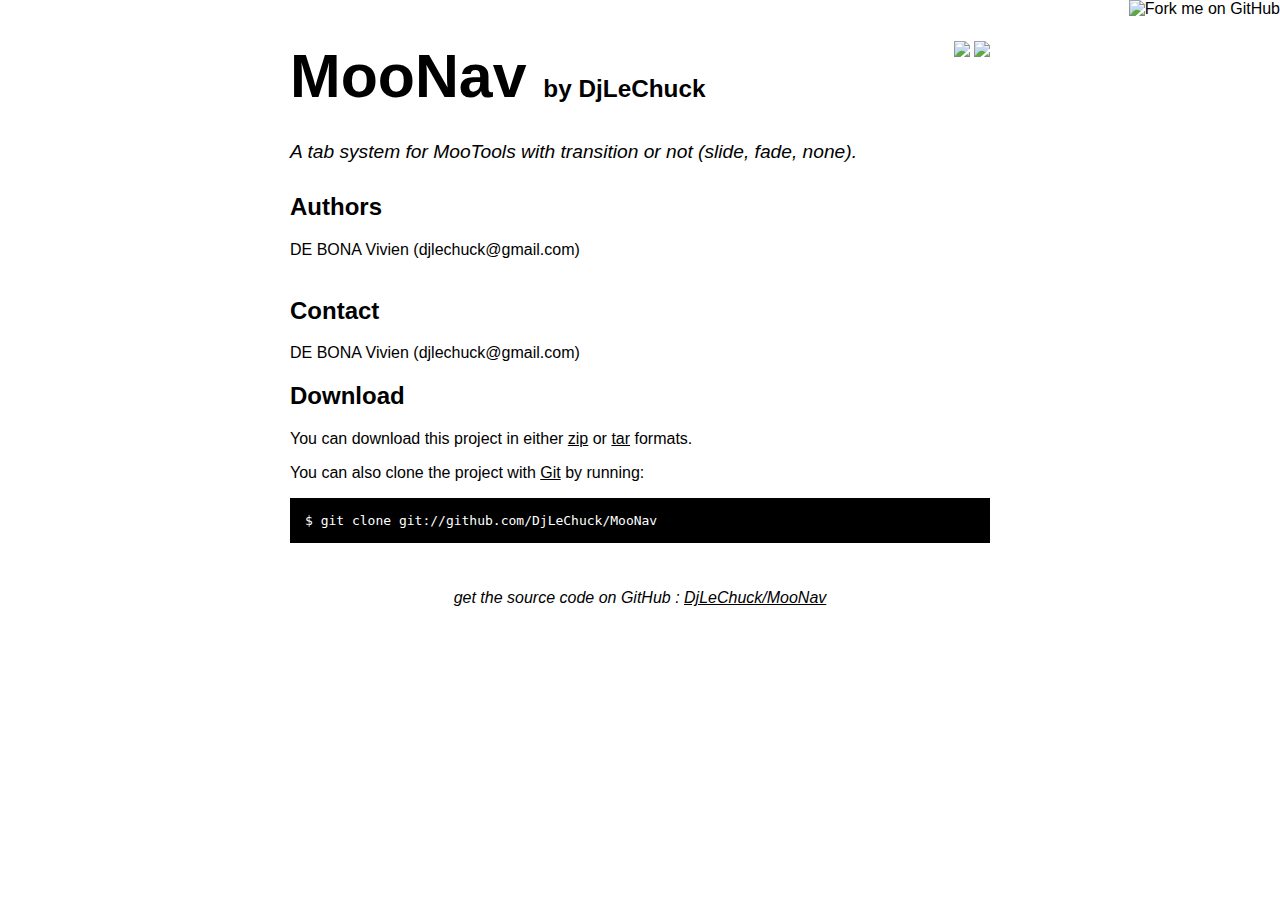
==== index.html @ 76924e0c "github generated gh-pages branch" ====
<!DOCTYPE html>
<html>
<head>
  <meta charset='utf-8'>

  <title>DjLeChuck/MooNav @ GitHub</title>

  <style type="text/css">
    body {
      margin-top: 1.0em;
      background-color: #ffffff;
      font-family: Helvetica, Arial, FreeSans, san-serif;
      color: #000000;
    }
    #container {
      margin: 0 auto;
      width: 700px;
    }
    h1 { font-size: 3.8em; color: #000000; margin-bottom: 3px; }
    h1 .small { font-size: 0.4em; }
    h1 a { text-decoration: none }
    h2 { font-size: 1.5em; color: #000000; }
    h3 { text-align: center; color: #000000; }
    a { color: #000000; }
    .description { font-size: 1.2em; margin-bottom: 30px; margin-top: 30px; font-style: italic;}
    .download { float: right; }
    pre { background: #000; color: #fff; padding: 15px;}
    hr { border: 0; width: 80%; border-bottom: 1px solid #aaa}
    .footer { text-align:center; padding-top:30px; font-style: italic; }
  </style>
</head>

<body>
  <a href="http://github.com/DjLeChuck/MooNav"><img style="position: absolute; top: 0; right: 0; border: 0;" src="http://s3.amazonaws.com/github/ribbons/forkme_right_darkblue_121621.png" alt="Fork me on GitHub" /></a>

  <div id="container">

    <div class="download">
      <a href="http://github.com/DjLeChuck/MooNav/zipball/master">
        <img border="0" width="90" src="http://github.com/images/modules/download/zip.png"></a>
      <a href="http://github.com/DjLeChuck/MooNav/tarball/master">
        <img border="0" width="90" src="http://github.com/images/modules/download/tar.png"></a>
    </div>

    <h1><a href="http://github.com/DjLeChuck/MooNav">MooNav</a>
      <span class="small">by <a href="http://github.com/DjLeChuck">DjLeChuck</a></span></h1>

    <div class="description">
      A tab system for MooTools with transition or not (slide, fade, none).
    </div>

    <h2>Authors</h2>
<p>DE BONA Vivien (djlechuck@gmail.com)<br/><br/>      </p>
<h2>Contact</h2>
<p>DE BONA Vivien (djlechuck@gmail.com)<br/>      </p>


    <h2>Download</h2>
    <p>
      You can download this project in either
      <a href="http://github.com/DjLeChuck/MooNav/zipball/master">zip</a> or
      <a href="http://github.com/DjLeChuck/MooNav/tarball/master">tar</a> formats.
    </p>
    <p>You can also clone the project with <a href="http://git-scm.com">Git</a>
      by running:
      <pre>$ git clone git://github.com/DjLeChuck/MooNav</pre>
    </p>

    <div class="footer">
      get the source code on GitHub : <a href="http://github.com/DjLeChuck/MooNav">DjLeChuck/MooNav</a>
    </div>

  </div>

  
</body>
</html>
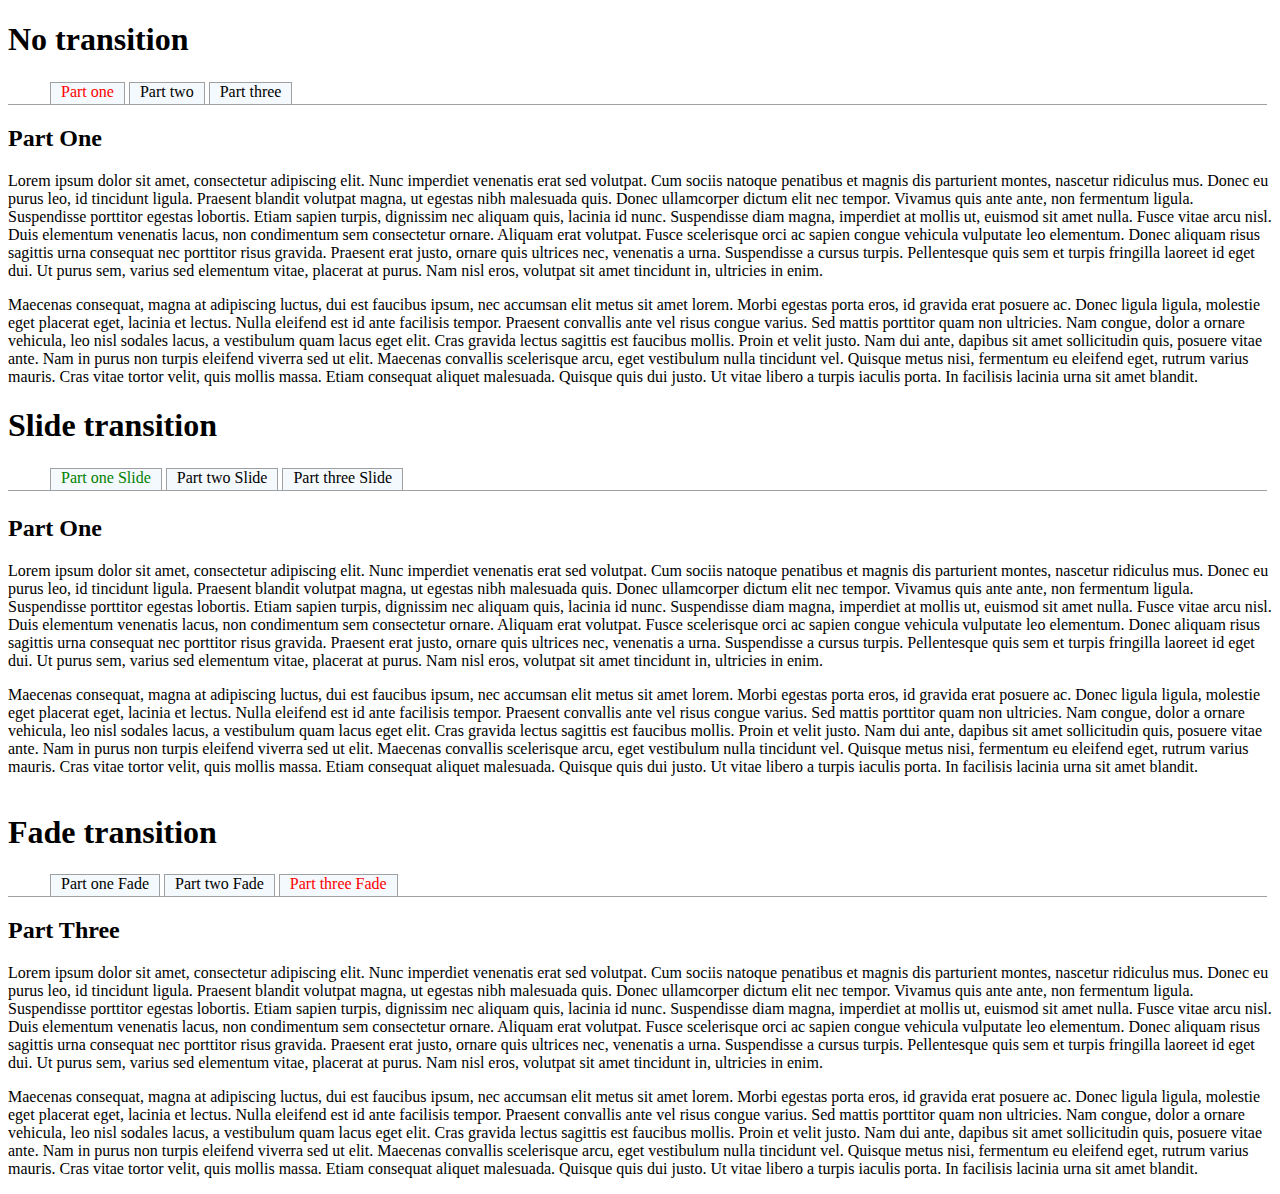
==== commit 34230d20: "First commit of the demo page" ====
--- a/index.html
+++ b/index.html
@@ -1,80 +1,169 @@
-<!DOCTYPE html>
-<html>
+<!DOCTYPE html PUBLIC "-//W3C//DTD XHTML 1.0 Strict//EN" "http://www.w3.org/TR/xhtml1/DTD/xhtml1-strict.dtd">
+
+<html xmlns="http://www.w3.org/1999/xhtml" xml:lang="fr" lang="fr">
 <head>
-  <meta charset='utf-8'>
+	<meta http-equiv="Content-Type" content="text/html; charset=UTF-8" />
 
-  <title>DjLeChuck/MooNav @ GitHub</title>
+	<title>MooTab example</title>
+    <link rel="stylesheet" type="text/css" href="./style.css" />
+    <script type="text/javascript" src="./mootools-core.js"></script>
+    <script type="text/javascript" src="./mootools-more.js"></script>
+	<script type="text/javascript" src="./MooNav.js"></script>
 
-  <style type="text/css">
-    body {
-      margin-top: 1.0em;
-      background-color: #ffffff;
-      font-family: Helvetica, Arial, FreeSans, san-serif;
-      color: #000000;
-    }
-    #container {
-      margin: 0 auto;
-      width: 700px;
-    }
-    h1 { font-size: 3.8em; color: #000000; margin-bottom: 3px; }
-    h1 .small { font-size: 0.4em; }
-    h1 a { text-decoration: none }
-    h2 { font-size: 1.5em; color: #000000; }
-    h3 { text-align: center; color: #000000; }
-    a { color: #000000; }
-    .description { font-size: 1.2em; margin-bottom: 30px; margin-top: 30px; font-style: italic;}
-    .download { float: right; }
-    pre { background: #000; color: #fff; padding: 15px;}
-    hr { border: 0; width: 80%; border-bottom: 1px solid #aaa}
-    .footer { text-align:center; padding-top:30px; font-style: italic; }
-  </style>
+    <script type="text/javascript">
+    window.addEvent('domready', function() {
+        // Basic, without transition effect and the default class
+        new MooNav();
+
+        // Custom with slide effect and redefinition of tabs, parts and active class
+        new MooNav({
+            tabs: '.onglet_slide',
+            parts: '.partie_slide',
+            transition: 'slide',
+            classActive: 'actif_bis'
+        });
+
+        // Custom with fade effect, redefinition of tabs and parts class and custom first active tab
+        new MooNav({
+            tabs: '.onglet_fade',
+            parts: '.partie_fade',
+            transition: 'fade',
+            firstActiveTab: 2
+        });
+    });
+    </script>
 </head>
+<body>
 
-<body>
-  <a href="http://github.com/DjLeChuck/MooNav"><img style="position: absolute; top: 0; right: 0; border: 0;" src="http://s3.amazonaws.com/github/ribbons/forkme_right_darkblue_121621.png" alt="Fork me on GitHub" /></a>
+    <h1>No transition</h1>
+    <ul>
+        <li class="onglet">Part one</li>
+        <li class="onglet">Part two</li>
+        <li class="onglet">Part three</li>
+    </ul>
 
-  <div id="container">
-
-    <div class="download">
-      <a href="http://github.com/DjLeChuck/MooNav/zipball/master">
-        <img border="0" width="90" src="http://github.com/images/modules/download/zip.png"></a>
-      <a href="http://github.com/DjLeChuck/MooNav/tarball/master">
-        <img border="0" width="90" src="http://github.com/images/modules/download/tar.png"></a>
+    <div class="partie">
+        <h2>
+            Part One
+        </h2>
+        <p>
+            Lorem ipsum dolor sit amet, consectetur adipiscing elit. Nunc imperdiet venenatis erat sed volutpat. Cum sociis natoque penatibus et magnis dis parturient montes, nascetur ridiculus mus. Donec eu purus leo, id tincidunt ligula. Praesent blandit volutpat magna, ut egestas nibh malesuada quis. Donec ullamcorper dictum elit nec tempor. Vivamus quis ante ante, non fermentum ligula. Suspendisse porttitor egestas lobortis. Etiam sapien turpis, dignissim nec aliquam quis, lacinia id nunc. Suspendisse diam magna, imperdiet at mollis ut, euismod sit amet nulla. Fusce vitae arcu nisl. Duis elementum venenatis lacus, non condimentum sem consectetur ornare. Aliquam erat volutpat. Fusce scelerisque orci ac sapien congue vehicula vulputate leo elementum. Donec aliquam risus sagittis urna consequat nec porttitor risus gravida. Praesent erat justo, ornare quis ultrices nec, venenatis a urna. Suspendisse a cursus turpis. Pellentesque quis sem et turpis fringilla laoreet id eget dui. Ut purus sem, varius sed elementum vitae, placerat at purus. Nam nisl eros, volutpat sit amet tincidunt in, ultricies in enim.
+        </p>
+        <p>
+            Maecenas consequat, magna at adipiscing luctus, dui est faucibus ipsum, nec accumsan elit metus sit amet lorem. Morbi egestas porta eros, id gravida erat posuere ac. Donec ligula ligula, molestie eget placerat eget, lacinia et lectus. Nulla eleifend est id ante facilisis tempor. Praesent convallis ante vel risus congue varius. Sed mattis porttitor quam non ultricies. Nam congue, dolor a ornare vehicula, leo nisl sodales lacus, a vestibulum quam lacus eget elit. Cras gravida lectus sagittis est faucibus mollis. Proin et velit justo. Nam dui ante, dapibus sit amet sollicitudin quis, posuere vitae ante. Nam in purus non turpis eleifend viverra sed ut elit. Maecenas convallis scelerisque arcu, eget vestibulum nulla tincidunt vel. Quisque metus nisi, fermentum eu eleifend eget, rutrum varius mauris. Cras vitae tortor velit, quis mollis massa. Etiam consequat aliquet malesuada. Quisque quis dui justo. Ut vitae libero a turpis iaculis porta. In facilisis lacinia urna sit amet blandit.
+        </p>
     </div>
 
-    <h1><a href="http://github.com/DjLeChuck/MooNav">MooNav</a>
-      <span class="small">by <a href="http://github.com/DjLeChuck">DjLeChuck</a></span></h1>
-
-    <div class="description">
-      A tab system for MooTools with transition or not (slide, fade, none).
+    <div class="partie">
+        <h2>
+            Part Two
+        </h2>
+        <p>
+            Lorem ipsum dolor sit amet, consectetur adipiscing elit. Nunc imperdiet venenatis erat sed volutpat. Cum sociis natoque penatibus et magnis dis parturient montes, nascetur ridiculus mus. Donec eu purus leo, id tincidunt ligula. Praesent blandit volutpat magna, ut egestas nibh malesuada quis. Donec ullamcorper dictum elit nec tempor. Vivamus quis ante ante, non fermentum ligula. Suspendisse porttitor egestas lobortis. Etiam sapien turpis, dignissim nec aliquam quis, lacinia id nunc. Suspendisse diam magna, imperdiet at mollis ut, euismod sit amet nulla. Fusce vitae arcu nisl. Duis elementum venenatis lacus, non condimentum sem consectetur ornare. Aliquam erat volutpat. Fusce scelerisque orci ac sapien congue vehicula vulputate leo elementum. Donec aliquam risus sagittis urna consequat nec porttitor risus gravida. Praesent erat justo, ornare quis ultrices nec, venenatis a urna. Suspendisse a cursus turpis. Pellentesque quis sem et turpis fringilla laoreet id eget dui. Ut purus sem, varius sed elementum vitae, placerat at purus. Nam nisl eros, volutpat sit amet tincidunt in, ultricies in enim.
+        </p>
+        <p>
+            Maecenas consequat, magna at adipiscing luctus, dui est faucibus ipsum, nec accumsan elit metus sit amet lorem. Morbi egestas porta eros, id gravida erat posuere ac. Donec ligula ligula, molestie eget placerat eget, lacinia et lectus. Nulla eleifend est id ante facilisis tempor. Praesent convallis ante vel risus congue varius. Sed mattis porttitor quam non ultricies. Nam congue, dolor a ornare vehicula, leo nisl sodales lacus, a vestibulum quam lacus eget elit. Cras gravida lectus sagittis est faucibus mollis. Proin et velit justo. Nam dui ante, dapibus sit amet sollicitudin quis, posuere vitae ante. Nam in purus non turpis eleifend viverra sed ut elit. Maecenas convallis scelerisque arcu, eget vestibulum nulla tincidunt vel. Quisque metus nisi, fermentum eu eleifend eget, rutrum varius mauris. Cras vitae tortor velit, quis mollis massa. Etiam consequat aliquet malesuada. Quisque quis dui justo. Ut vitae libero a turpis iaculis porta. In facilisis lacinia urna sit amet blandit.
+        </p>
     </div>
 
-    <h2>Authors</h2>
-<p>DE BONA Vivien (djlechuck@gmail.com)-<br/>-<br/>      </p>
-<h2>Contact</h2>
-<p>DE BONA Vivien (djlechuck@gmail.com)-<br/>      </p>
+    <div class="partie">
+        <h2>
+            Part Three
+        </h2>
+        <p>
+            Lorem ipsum dolor sit amet, consectetur adipiscing elit. Nunc imperdiet venenatis erat sed volutpat. Cum sociis natoque penatibus et magnis dis parturient montes, nascetur ridiculus mus. Donec eu purus leo, id tincidunt ligula. Praesent blandit volutpat magna, ut egestas nibh malesuada quis. Donec ullamcorper dictum elit nec tempor. Vivamus quis ante ante, non fermentum ligula. Suspendisse porttitor egestas lobortis. Etiam sapien turpis, dignissim nec aliquam quis, lacinia id nunc. Suspendisse diam magna, imperdiet at mollis ut, euismod sit amet nulla. Fusce vitae arcu nisl. Duis elementum venenatis lacus, non condimentum sem consectetur ornare. Aliquam erat volutpat. Fusce scelerisque orci ac sapien congue vehicula vulputate leo elementum. Donec aliquam risus sagittis urna consequat nec porttitor risus gravida. Praesent erat justo, ornare quis ultrices nec, venenatis a urna. Suspendisse a cursus turpis. Pellentesque quis sem et turpis fringilla laoreet id eget dui. Ut purus sem, varius sed elementum vitae, placerat at purus. Nam nisl eros, volutpat sit amet tincidunt in, ultricies in enim.
+        </p>
+        <p>
+            Maecenas consequat, magna at adipiscing luctus, dui est faucibus ipsum, nec accumsan elit metus sit amet lorem. Morbi egestas porta eros, id gravida erat posuere ac. Donec ligula ligula, molestie eget placerat eget, lacinia et lectus. Nulla eleifend est id ante facilisis tempor. Praesent convallis ante vel risus congue varius. Sed mattis porttitor quam non ultricies. Nam congue, dolor a ornare vehicula, leo nisl sodales lacus, a vestibulum quam lacus eget elit. Cras gravida lectus sagittis est faucibus mollis. Proin et velit justo. Nam dui ante, dapibus sit amet sollicitudin quis, posuere vitae ante. Nam in purus non turpis eleifend viverra sed ut elit. Maecenas convallis scelerisque arcu, eget vestibulum nulla tincidunt vel. Quisque metus nisi, fermentum eu eleifend eget, rutrum varius mauris. Cras vitae tortor velit, quis mollis massa. Etiam consequat aliquet malesuada. Quisque quis dui justo. Ut vitae libero a turpis iaculis porta. In facilisis lacinia urna sit amet blandit.
+        </p>
+    </div>
 
 
-    <h2>Download</h2>
-    <p>
-      You can download this project in either
-      <a href="http://github.com/DjLeChuck/MooNav/zipball/master">zip</a> or
-      <a href="http://github.com/DjLeChuck/MooNav/tarball/master">tar</a> formats.
-    </p>
-    <p>You can also clone the project with <a href="http://git-scm.com">Git</a>
-      by running:
-      <pre>$ git clone git://github.com/DjLeChuck/MooNav</pre>
-    </p>
+    <h1>Slide transition</h1>
+    <ul>
+        <li class="onglet_slide">Part one Slide</li>
+        <li class="onglet_slide">Part two Slide</li>
+        <li class="onglet_slide">Part three Slide</li>
+    </ul>
 
-    <div class="footer">
-      get the source code on GitHub : <a href="http://github.com/DjLeChuck/MooNav">DjLeChuck/MooNav</a>
+    <div class="partie_slide">
+        <h2>
+            Part One
+        </h2>
+        <p>
+            Lorem ipsum dolor sit amet, consectetur adipiscing elit. Nunc imperdiet venenatis erat sed volutpat. Cum sociis natoque penatibus et magnis dis parturient montes, nascetur ridiculus mus. Donec eu purus leo, id tincidunt ligula. Praesent blandit volutpat magna, ut egestas nibh malesuada quis. Donec ullamcorper dictum elit nec tempor. Vivamus quis ante ante, non fermentum ligula. Suspendisse porttitor egestas lobortis. Etiam sapien turpis, dignissim nec aliquam quis, lacinia id nunc. Suspendisse diam magna, imperdiet at mollis ut, euismod sit amet nulla. Fusce vitae arcu nisl. Duis elementum venenatis lacus, non condimentum sem consectetur ornare. Aliquam erat volutpat. Fusce scelerisque orci ac sapien congue vehicula vulputate leo elementum. Donec aliquam risus sagittis urna consequat nec porttitor risus gravida. Praesent erat justo, ornare quis ultrices nec, venenatis a urna. Suspendisse a cursus turpis. Pellentesque quis sem et turpis fringilla laoreet id eget dui. Ut purus sem, varius sed elementum vitae, placerat at purus. Nam nisl eros, volutpat sit amet tincidunt in, ultricies in enim.
+        </p>
+        <p>
+            Maecenas consequat, magna at adipiscing luctus, dui est faucibus ipsum, nec accumsan elit metus sit amet lorem. Morbi egestas porta eros, id gravida erat posuere ac. Donec ligula ligula, molestie eget placerat eget, lacinia et lectus. Nulla eleifend est id ante facilisis tempor. Praesent convallis ante vel risus congue varius. Sed mattis porttitor quam non ultricies. Nam congue, dolor a ornare vehicula, leo nisl sodales lacus, a vestibulum quam lacus eget elit. Cras gravida lectus sagittis est faucibus mollis. Proin et velit justo. Nam dui ante, dapibus sit amet sollicitudin quis, posuere vitae ante. Nam in purus non turpis eleifend viverra sed ut elit. Maecenas convallis scelerisque arcu, eget vestibulum nulla tincidunt vel. Quisque metus nisi, fermentum eu eleifend eget, rutrum varius mauris. Cras vitae tortor velit, quis mollis massa. Etiam consequat aliquet malesuada. Quisque quis dui justo. Ut vitae libero a turpis iaculis porta. In facilisis lacinia urna sit amet blandit.
+        </p>
     </div>
 
-  </div>
+    <div class="partie_slide">
+        <h2>
+            Part Two
+        </h2>
+        <p>
+            Lorem ipsum dolor sit amet, consectetur adipiscing elit. Nunc imperdiet venenatis erat sed volutpat. Cum sociis natoque penatibus et magnis dis parturient montes, nascetur ridiculus mus. Donec eu purus leo, id tincidunt ligula. Praesent blandit volutpat magna, ut egestas nibh malesuada quis. Donec ullamcorper dictum elit nec tempor. Vivamus quis ante ante, non fermentum ligula. Suspendisse porttitor egestas lobortis. Etiam sapien turpis, dignissim nec aliquam quis, lacinia id nunc. Suspendisse diam magna, imperdiet at mollis ut, euismod sit amet nulla. Fusce vitae arcu nisl. Duis elementum venenatis lacus, non condimentum sem consectetur ornare. Aliquam erat volutpat. Fusce scelerisque orci ac sapien congue vehicula vulputate leo elementum. Donec aliquam risus sagittis urna consequat nec porttitor risus gravida. Praesent erat justo, ornare quis ultrices nec, venenatis a urna. Suspendisse a cursus turpis. Pellentesque quis sem et turpis fringilla laoreet id eget dui. Ut purus sem, varius sed elementum vitae, placerat at purus. Nam nisl eros, volutpat sit amet tincidunt in, ultricies in enim.
+        </p>
+        <p>
+            Maecenas consequat, magna at adipiscing luctus, dui est faucibus ipsum, nec accumsan elit metus sit amet lorem. Morbi egestas porta eros, id gravida erat posuere ac. Donec ligula ligula, molestie eget placerat eget, lacinia et lectus. Nulla eleifend est id ante facilisis tempor. Praesent convallis ante vel risus congue varius. Sed mattis porttitor quam non ultricies. Nam congue, dolor a ornare vehicula, leo nisl sodales lacus, a vestibulum quam lacus eget elit. Cras gravida lectus sagittis est faucibus mollis. Proin et velit justo. Nam dui ante, dapibus sit amet sollicitudin quis, posuere vitae ante. Nam in purus non turpis eleifend viverra sed ut elit. Maecenas convallis scelerisque arcu, eget vestibulum nulla tincidunt vel. Quisque metus nisi, fermentum eu eleifend eget, rutrum varius mauris. Cras vitae tortor velit, quis mollis massa. Etiam consequat aliquet malesuada. Quisque quis dui justo. Ut vitae libero a turpis iaculis porta. In facilisis lacinia urna sit amet blandit.
+        </p>
+    </div>
 
-  
+    <div class="partie_slide">
+        <h2>
+            Part Three
+        </h2>
+        <p>
+            Lorem ipsum dolor sit amet, consectetur adipiscing elit. Nunc imperdiet venenatis erat sed volutpat. Cum sociis natoque penatibus et magnis dis parturient montes, nascetur ridiculus mus. Donec eu purus leo, id tincidunt ligula. Praesent blandit volutpat magna, ut egestas nibh malesuada quis. Donec ullamcorper dictum elit nec tempor. Vivamus quis ante ante, non fermentum ligula. Suspendisse porttitor egestas lobortis. Etiam sapien turpis, dignissim nec aliquam quis, lacinia id nunc. Suspendisse diam magna, imperdiet at mollis ut, euismod sit amet nulla. Fusce vitae arcu nisl. Duis elementum venenatis lacus, non condimentum sem consectetur ornare. Aliquam erat volutpat. Fusce scelerisque orci ac sapien congue vehicula vulputate leo elementum. Donec aliquam risus sagittis urna consequat nec porttitor risus gravida. Praesent erat justo, ornare quis ultrices nec, venenatis a urna. Suspendisse a cursus turpis. Pellentesque quis sem et turpis fringilla laoreet id eget dui. Ut purus sem, varius sed elementum vitae, placerat at purus. Nam nisl eros, volutpat sit amet tincidunt in, ultricies in enim.
+        </p>
+        <p>
+            Maecenas consequat, magna at adipiscing luctus, dui est faucibus ipsum, nec accumsan elit metus sit amet lorem. Morbi egestas porta eros, id gravida erat posuere ac. Donec ligula ligula, molestie eget placerat eget, lacinia et lectus. Nulla eleifend est id ante facilisis tempor. Praesent convallis ante vel risus congue varius. Sed mattis porttitor quam non ultricies. Nam congue, dolor a ornare vehicula, leo nisl sodales lacus, a vestibulum quam lacus eget elit. Cras gravida lectus sagittis est faucibus mollis. Proin et velit justo. Nam dui ante, dapibus sit amet sollicitudin quis, posuere vitae ante. Nam in purus non turpis eleifend viverra sed ut elit. Maecenas convallis scelerisque arcu, eget vestibulum nulla tincidunt vel. Quisque metus nisi, fermentum eu eleifend eget, rutrum varius mauris. Cras vitae tortor velit, quis mollis massa. Etiam consequat aliquet malesuada. Quisque quis dui justo. Ut vitae libero a turpis iaculis porta. In facilisis lacinia urna sit amet blandit.
+        </p>
+    </div>
+
+
+    <h1>Fade transition</h1>
+    <ul>
+        <li class="onglet_fade">Part one Fade</li>
+        <li class="onglet_fade">Part two Fade</li>
+        <li class="onglet_fade">Part three Fade</li>
+    </ul>
+
+    <div class="partie_fade">
+        <h2>
+            Part One
+        </h2>
+        <p>
+            Lorem ipsum dolor sit amet, consectetur adipiscing elit. Nunc imperdiet venenatis erat sed volutpat. Cum sociis natoque penatibus et magnis dis parturient montes, nascetur ridiculus mus. Donec eu purus leo, id tincidunt ligula. Praesent blandit volutpat magna, ut egestas nibh malesuada quis. Donec ullamcorper dictum elit nec tempor. Vivamus quis ante ante, non fermentum ligula. Suspendisse porttitor egestas lobortis. Etiam sapien turpis, dignissim nec aliquam quis, lacinia id nunc. Suspendisse diam magna, imperdiet at mollis ut, euismod sit amet nulla. Fusce vitae arcu nisl. Duis elementum venenatis lacus, non condimentum sem consectetur ornare. Aliquam erat volutpat. Fusce scelerisque orci ac sapien congue vehicula vulputate leo elementum. Donec aliquam risus sagittis urna consequat nec porttitor risus gravida. Praesent erat justo, ornare quis ultrices nec, venenatis a urna. Suspendisse a cursus turpis. Pellentesque quis sem et turpis fringilla laoreet id eget dui. Ut purus sem, varius sed elementum vitae, placerat at purus. Nam nisl eros, volutpat sit amet tincidunt in, ultricies in enim.
+        </p>
+        <p>
+            Maecenas consequat, magna at adipiscing luctus, dui est faucibus ipsum, nec accumsan elit metus sit amet lorem. Morbi egestas porta eros, id gravida erat posuere ac. Donec ligula ligula, molestie eget placerat eget, lacinia et lectus. Nulla eleifend est id ante facilisis tempor. Praesent convallis ante vel risus congue varius. Sed mattis porttitor quam non ultricies. Nam congue, dolor a ornare vehicula, leo nisl sodales lacus, a vestibulum quam lacus eget elit. Cras gravida lectus sagittis est faucibus mollis. Proin et velit justo. Nam dui ante, dapibus sit amet sollicitudin quis, posuere vitae ante. Nam in purus non turpis eleifend viverra sed ut elit. Maecenas convallis scelerisque arcu, eget vestibulum nulla tincidunt vel. Quisque metus nisi, fermentum eu eleifend eget, rutrum varius mauris. Cras vitae tortor velit, quis mollis massa. Etiam consequat aliquet malesuada. Quisque quis dui justo. Ut vitae libero a turpis iaculis porta. In facilisis lacinia urna sit amet blandit.
+        </p>
+    </div>
+
+    <div class="partie_fade">
+        <h2>
+            Part Two
+        </h2>
+        <p>
+            Lorem ipsum dolor sit amet, consectetur adipiscing elit. Nunc imperdiet venenatis erat sed volutpat. Cum sociis natoque penatibus et magnis dis parturient montes, nascetur ridiculus mus. Donec eu purus leo, id tincidunt ligula. Praesent blandit volutpat magna, ut egestas nibh malesuada quis. Donec ullamcorper dictum elit nec tempor. Vivamus quis ante ante, non fermentum ligula. Suspendisse porttitor egestas lobortis. Etiam sapien turpis, dignissim nec aliquam quis, lacinia id nunc. Suspendisse diam magna, imperdiet at mollis ut, euismod sit amet nulla. Fusce vitae arcu nisl. Duis elementum venenatis lacus, non condimentum sem consectetur ornare. Aliquam erat volutpat. Fusce scelerisque orci ac sapien congue vehicula vulputate leo elementum. Donec aliquam risus sagittis urna consequat nec porttitor risus gravida. Praesent erat justo, ornare quis ultrices nec, venenatis a urna. Suspendisse a cursus turpis. Pellentesque quis sem et turpis fringilla laoreet id eget dui. Ut purus sem, varius sed elementum vitae, placerat at purus. Nam nisl eros, volutpat sit amet tincidunt in, ultricies in enim.
+        </p>
+        <p>
+            Maecenas consequat, magna at adipiscing luctus, dui est faucibus ipsum, nec accumsan elit metus sit amet lorem. Morbi egestas porta eros, id gravida erat posuere ac. Donec ligula ligula, molestie eget placerat eget, lacinia et lectus. Nulla eleifend est id ante facilisis tempor. Praesent convallis ante vel risus congue varius. Sed mattis porttitor quam non ultricies. Nam congue, dolor a ornare vehicula, leo nisl sodales lacus, a vestibulum quam lacus eget elit. Cras gravida lectus sagittis est faucibus mollis. Proin et velit justo. Nam dui ante, dapibus sit amet sollicitudin quis, posuere vitae ante. Nam in purus non turpis eleifend viverra sed ut elit. Maecenas convallis scelerisque arcu, eget vestibulum nulla tincidunt vel. Quisque metus nisi, fermentum eu eleifend eget, rutrum varius mauris. Cras vitae tortor velit, quis mollis massa. Etiam consequat aliquet malesuada. Quisque quis dui justo. Ut vitae libero a turpis iaculis porta. In facilisis lacinia urna sit amet blandit.
+        </p>
+    </div>
+
+    <div class="partie_fade">
+        <h2>
+            Part Three
+        </h2>
+        <p>
+            Lorem ipsum dolor sit amet, consectetur adipiscing elit. Nunc imperdiet venenatis erat sed volutpat. Cum sociis natoque penatibus et magnis dis parturient montes, nascetur ridiculus mus. Donec eu purus leo, id tincidunt ligula. Praesent blandit volutpat magna, ut egestas nibh malesuada quis. Donec ullamcorper dictum elit nec tempor. Vivamus quis ante ante, non fermentum ligula. Suspendisse porttitor egestas lobortis. Etiam sapien turpis, dignissim nec aliquam quis, lacinia id nunc. Suspendisse diam magna, imperdiet at mollis ut, euismod sit amet nulla. Fusce vitae arcu nisl. Duis elementum venenatis lacus, non condimentum sem consectetur ornare. Aliquam erat volutpat. Fusce scelerisque orci ac sapien congue vehicula vulputate leo elementum. Donec aliquam risus sagittis urna consequat nec porttitor risus gravida. Praesent erat justo, ornare quis ultrices nec, venenatis a urna. Suspendisse a cursus turpis. Pellentesque quis sem et turpis fringilla laoreet id eget dui. Ut purus sem, varius sed elementum vitae, placerat at purus. Nam nisl eros, volutpat sit amet tincidunt in, ultricies in enim.
+        </p>
+        <p>
+            Maecenas consequat, magna at adipiscing luctus, dui est faucibus ipsum, nec accumsan elit metus sit amet lorem. Morbi egestas porta eros, id gravida erat posuere ac. Donec ligula ligula, molestie eget placerat eget, lacinia et lectus. Nulla eleifend est id ante facilisis tempor. Praesent convallis ante vel risus congue varius. Sed mattis porttitor quam non ultricies. Nam congue, dolor a ornare vehicula, leo nisl sodales lacus, a vestibulum quam lacus eget elit. Cras gravida lectus sagittis est faucibus mollis. Proin et velit justo. Nam dui ante, dapibus sit amet sollicitudin quis, posuere vitae ante. Nam in purus non turpis eleifend viverra sed ut elit. Maecenas convallis scelerisque arcu, eget vestibulum nulla tincidunt vel. Quisque metus nisi, fermentum eu eleifend eget, rutrum varius mauris. Cras vitae tortor velit, quis mollis massa. Etiam consequat aliquet malesuada. Quisque quis dui justo. Ut vitae libero a turpis iaculis porta. In facilisis lacinia urna sit amet blandit.
+        </p>
+    </div>
 </body>
 </html>
--- a/style.css
+++ b/style.css
@@ -0,0 +1,26 @@
+ul {
+    list-style-type: none;
+    padding-bottom: 24px; /* à modifier suivant la taille de la police ET de la hauteur de l'onglet dans #onglets li */
+    border-bottom: 1px solid #9EA0A1;
+    margin: 5px 5px 5px 0;
+}
+
+    li {
+        float: left;
+        height: 21px; /* à modifier suivant la taille de la police pour centrer le texte dans l'onglet */
+        background-color: #F4F9FD;
+        margin: 2px 2px 0 2px !important; /* Pour les navigateurs autre que IE */
+        margin: 1px 2px 0 2px; /* Pour IE  */
+        padding: 0 10px 0 10px;
+        border: 1px solid #9EA0A1;
+        display: block;
+        cursor: pointer;
+    }
+
+        .actif {
+            color: red;
+        }
+
+        .actif_bis {
+            color: green;
+        }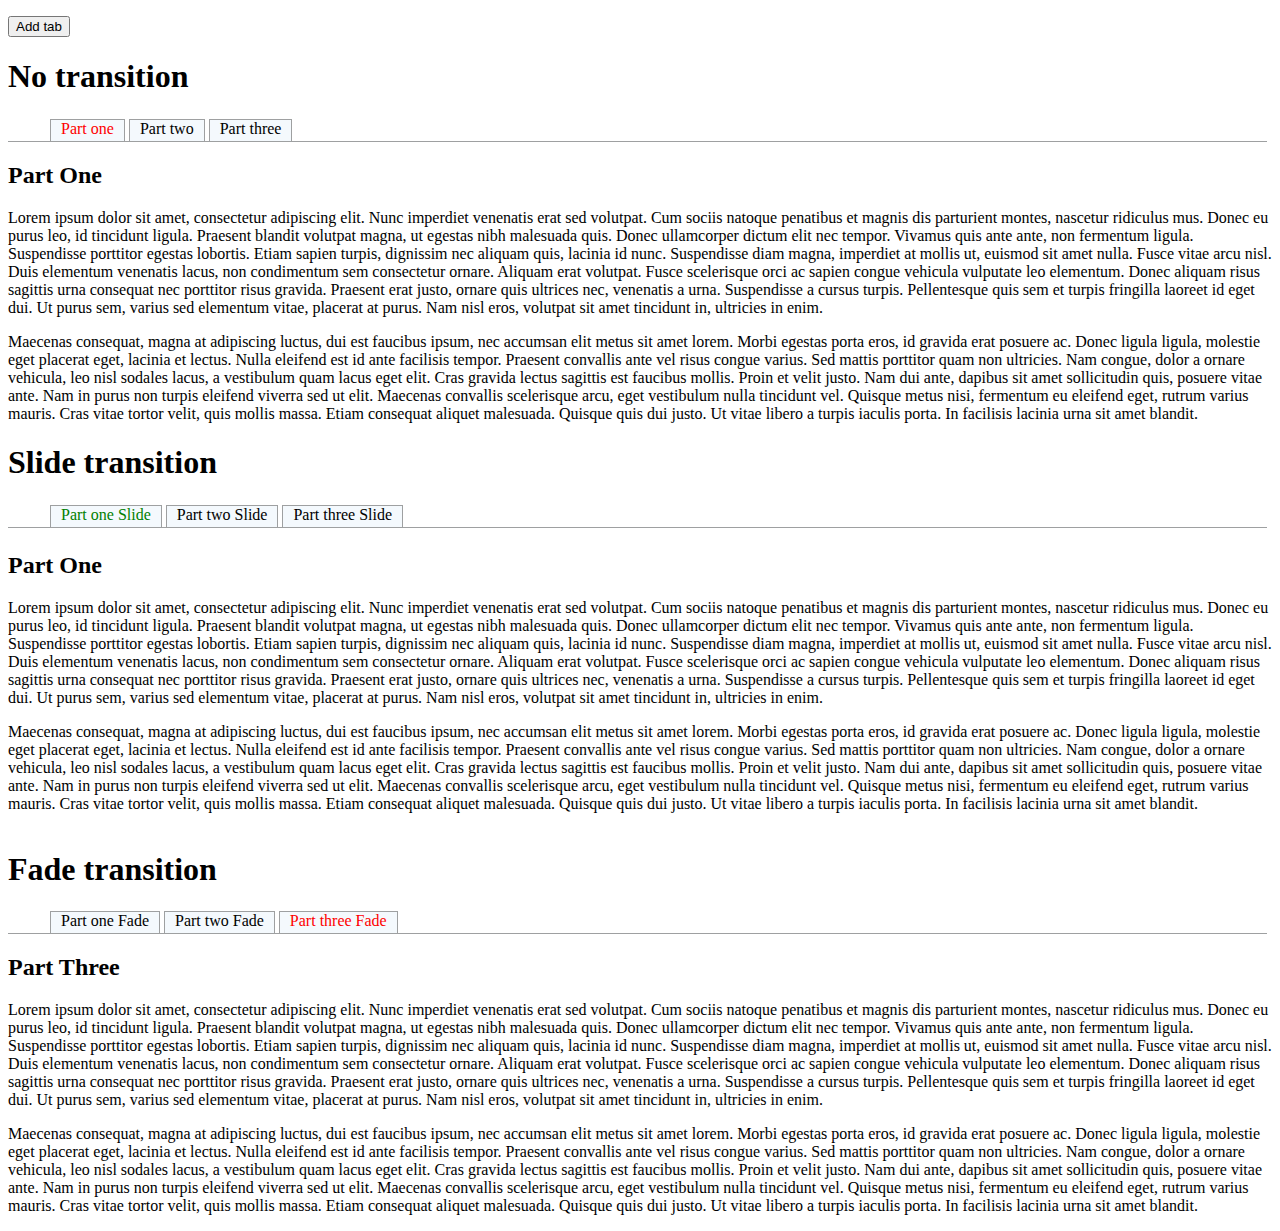
==== commit 91a75fc8: "Update with add tab example" ====
--- a/index.html
+++ b/index.html
@@ -11,38 +11,49 @@
 	<script type="text/javascript" src="./MooNav.js"></script>
 
     <script type="text/javascript">
-    window.addEvent('domready', function() {
+    var myNav;
+
+	window.addEvent('domready', function() {
         // Basic, without transition effect and the default class
-        new MooNav();
+        myNav = new MooNav();
 
         // Custom with slide effect and redefinition of tabs, parts and active class
         new MooNav({
-            tabs: '.onglet_slide',
-            parts: '.partie_slide',
-            transition: 'slide',
-            classActive: 'actif_bis'
+            tabsId:			'slide_tabs',
+            partsClass:		'.slide_part',
+            transition:		'slide',
+            activeClass:	'active_bis'
         });
 
         // Custom with fade effect, redefinition of tabs and parts class and custom first active tab
         new MooNav({
-            tabs: '.onglet_fade',
-            parts: '.partie_fade',
-            transition: 'fade',
-            firstActiveTab: 2
+            tabsId:		'fade_tabs',
+            partsClass:	'.fade_part',
+            transition:	'fade',
+            current:	2
         });
     });
+
+	var x = 0;
+	function addTab()
+	{
+		myNav.addTab('New tab ' + x, 'Content ' + x);
+		x++;
+	}
     </script>
 </head>
 <body>
-
+	<p>
+		<input type="button" value="Add tab" onclick="addTab();" />
+	</p>
     <h1>No transition</h1>
-    <ul>
-        <li class="onglet">Part one</li>
-        <li class="onglet">Part two</li>
-        <li class="onglet">Part three</li>
+    <ul id="tabs">
+        <li>Part one</li>
+        <li>Part two</li>
+        <li>Part three</li>
     </ul>
 
-    <div class="partie">
+    <div class="part">
         <h2>
             Part One
         </h2>
@@ -54,7 +65,7 @@
         </p>
     </div>
 
-    <div class="partie">
+    <div class="part">
         <h2>
             Part Two
         </h2>
@@ -66,7 +77,7 @@
         </p>
     </div>
 
-    <div class="partie">
+    <div class="part">
         <h2>
             Part Three
         </h2>
@@ -80,13 +91,13 @@
 
 
     <h1>Slide transition</h1>
-    <ul>
-        <li class="onglet_slide">Part one Slide</li>
-        <li class="onglet_slide">Part two Slide</li>
-        <li class="onglet_slide">Part three Slide</li>
+    <ul id="slide_tabs">
+        <li>Part one Slide</li>
+        <li>Part two Slide</li>
+        <li>Part three Slide</li>
     </ul>
 
-    <div class="partie_slide">
+    <div class="slide_part">
         <h2>
             Part One
         </h2>
@@ -98,7 +109,7 @@
         </p>
     </div>
 
-    <div class="partie_slide">
+    <div class="slide_part">
         <h2>
             Part Two
         </h2>
@@ -110,7 +121,7 @@
         </p>
     </div>
 
-    <div class="partie_slide">
+    <div class="slide_part">
         <h2>
             Part Three
         </h2>
@@ -124,13 +135,13 @@
 
 
     <h1>Fade transition</h1>
-    <ul>
-        <li class="onglet_fade">Part one Fade</li>
-        <li class="onglet_fade">Part two Fade</li>
-        <li class="onglet_fade">Part three Fade</li>
+    <ul id="fade_tabs">
+        <li>Part one Fade</li>
+        <li>Part two Fade</li>
+        <li>Part three Fade</li>
     </ul>
 
-    <div class="partie_fade">
+    <div class="fade_part">
         <h2>
             Part One
         </h2>
@@ -142,7 +153,7 @@
         </p>
     </div>
 
-    <div class="partie_fade">
+    <div class="fade_part">
         <h2>
             Part Two
         </h2>
@@ -154,7 +165,7 @@
         </p>
     </div>
 
-    <div class="partie_fade">
+    <div class="fade_part">
         <h2>
             Part Three
         </h2>
@@ -166,4 +177,4 @@
         </p>
     </div>
 </body>
-</html>
+</html>--- a/style.css
+++ b/style.css
@@ -17,10 +17,10 @@
         cursor: pointer;
     }
 
-        .actif {
+        .active {
             color: red;
         }
 
-        .actif_bis {
+        .active_bis {
             color: green;
         }